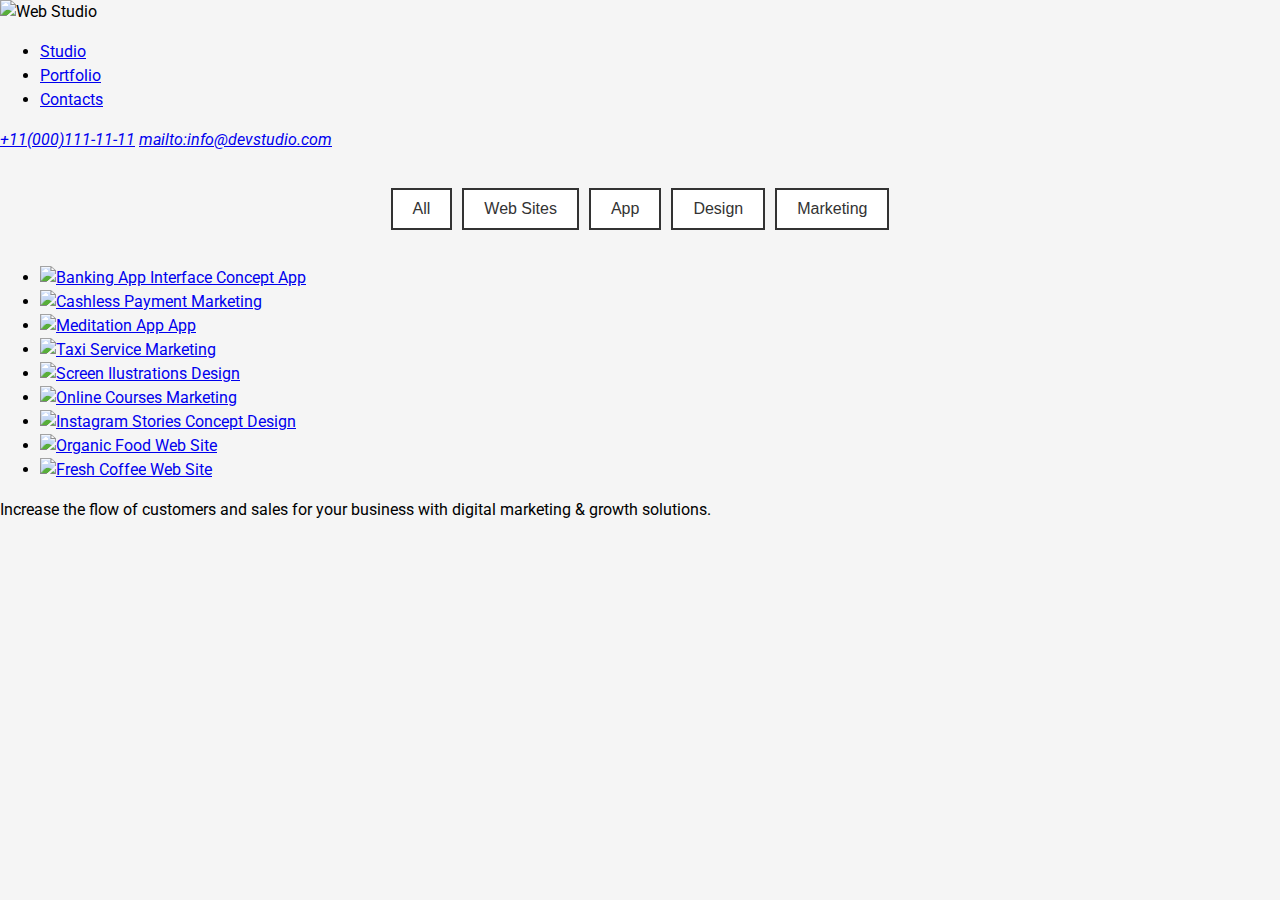
==== portofolio.html @ 96901b47 "." ====
<!DOCTYPE html>
<html lang="en">

<head>
    <meta charset="UTF-8">
    <meta name="viewport" content="width=device-width, initial-scale=1.0">
    <title>Portfolio - Web Studio</title>
    <link rel="stylesheet" href="css/styles.css">
    <link
        href="https://fonts.googleapis.com/css2?family=Raleway:wght@800&family=Roboto:wght@400;500;700;900&display=swap"
        rel="stylesheet">
</head>

<body>
    <header>
        <img src="logo.jpg" alt="Web Studio" width="115" />
        <nav>
            <ul>
                <li><a href="index.html">Studio</a></li>
                <li><a class="active" href="portofolio.html">Portfolio</a></li>
                <li><a href="#Contacts">Contacts</a></li>
            </ul>
        </nav>
        <address>
            <a href="tel:+11(000)111-11-11">+11(000)111-11-11</a>
            <a href="mailto:info@devstudio.com">mailto:info@devstudio.com</a>
        
        </address>
    </header>
 
    <section class="portfolio-filter">
        <ul class="filter-list">
            <li><button type="button" class="filter-btn active">All</button></li>
            <li><button type="button" class="filter-btn">Web Sites</button></li>
            <li><button type="button" class="filter-btn">App</button></li>
            <li><button type="button" class="filter-btn">Design</button></li>
            <li><button type="button" class="filter-btn">Marketing</button></li>
        </ul>
    </section>

<section>
    <ul>
        <li>
            <a href="#"><img src="portofolio1.jpg" alt="Banking App Interface Concept" width="360"> App</a>
        </li>
        <li>
            <a href="#"><img src="portofolio2.jpg" alt="Cashless Payment" width="360"> Marketing</a>
        </li>
        <li>
            <a href="#"><img src="portofolio3.jpg" alt="Meditation App" width="360"> App</a>
        </li>
        <li>
            <a href="#"><img src="portofolio4.jpg" alt="Taxi Service" width="360"> Marketing</a>
        </li>
        <li>
            <a href="#"><img src="portofolio5.jpg" alt="Screen Ilustrations" width="360"> Design</a>
        </li>
        <li>
            <a href="#"><img src="portofolio6.jpg" alt="Online Courses" width="360"> Marketing</a>
        </li>
        <li>
            <a href="#"><img src="portofolio7.jpg" alt="Instagram Stories Concept" width="360"> Design</a>
        </li>
        <li>
            <a href="#"><img src="portofolio8.jpg" alt="Organic Food" width="360"> Web Site</a>
        </li>
        <li>
            <a href="#"><img src="portofolio9.jpg" alt="Fresh Coffee" width="360"> Web Site</a>
        </li>

    </ul>
</section>

  
    <footer>
        <p>Increase the flow of customers and sales for your business with digital marketing & growth solutions.</p>
    </footer>
</body>

</html>
---- css/styles.css ----
/* CSS Variables for Color Palette */
:root {
    --main-bg-color: #f5f5f5;
    --primary-color: #333;
    --secondary-color: #ff6b08;
    --text-color: #000;
    --accent-color: #666;
}

body {
    font-family: 'Roboto', sans-serif;
    color: var(--text-color);
    background-color: var(--main-bg-color);
    margin: 0;
    line-height: 1.5;
}

/* Header */
.header {
    background-color: var(--primary-color);
    padding: 20px;
}

.nav {
    display: flex;
    justify-content: space-between;
}

.nav__link {
    color: #fff;
    text-decoration: none;
    font-weight: 500;
    padding: 10px 20px;
}

.nav__link:hover,
.nav__link:focus,
.nav__link.active {
    color: var(--secondary-color);
}

/* Hero Section */
.hero {
    text-align: center;
    padding: 40px 20px;
}

.hero__title {
    font-family: 'Raleway', sans-serif;
    font-weight: 800;
    font-size: 2.5rem;
    margin: 0 0 10px;
}

.hero__description {
    font-size: 1.2rem;
    color: var(--accent-color);
}

/* Portfolio Filter */
.portfolio-filter {
    margin: 20px;
    text-align: center;
}

.filter-list {
    list-style: none;
    padding: 0;
    display: inline-flex;
    gap: 10px;
}

.filter-btn {
    padding: 10px 20px;
    font-size: 1rem;
    border: none;
    background-color: #fff;
    color: var(--primary-color);
    border: 2px solid var(--primary-color);
    cursor: pointer;
    transition: background-color 0.3s, color 0.3s;
}

.filter-btn:hover,
.filter-btn:focus {
    background-color: var(--primary-color);
    color: #fff;
}

/* Portfolio Gallery */
.portfolio-gallery {
    padding: 20px;
    display: flex;
    justify-content: center;
}

.gallery-list {
    list-style: none;
    padding: 0;
    display: grid;
    grid-template-columns: repeat(auto-fit, minmax(250px, 1fr));
    gap: 20px;
    max-width: 1200px;
}

.gallery-item {
    background: #fff;
    padding: 20px;
    text-align: center;
    border: 1px solid #ddd;
    transition: box-shadow 0.3s;
}

.gallery-item:hover {
    box-shadow: 0px 0px 10px rgba(0, 0, 0, 0.1);
}

.gallery-title {
    font-size: 1.1rem;
    margin: 10px 0 0;
}

/* Footer */
.footer {
    text-align: center;
    padding: 20px;
    background-color: var(--primary-color);
    color: #fff;
}

.footer__text {
    margin: 0;
}

/* Buttons */
button {
    cursor: pointer;
}
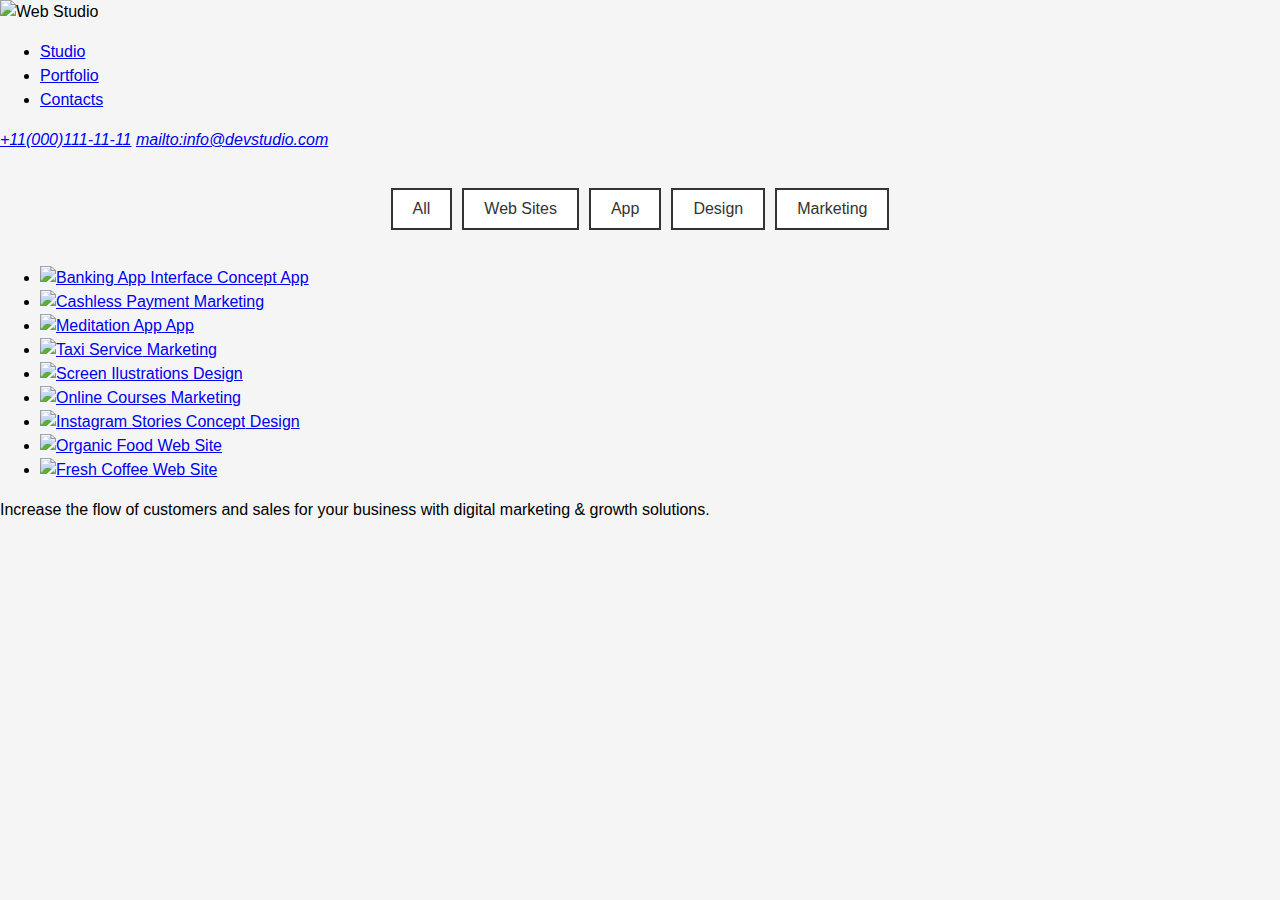
==== commit 7847c511: "Update portofolio.html" ====
--- a/portofolio.html
+++ b/portofolio.html
@@ -2,13 +2,9 @@
 <html lang="en">
 
 <head>
-    <meta charset="UTF-8">
-    <meta name="viewport" content="width=device-width, initial-scale=1.0">
     <title>Portfolio - Web Studio</title>
     <link rel="stylesheet" href="css/styles.css">
-    <link
-        href="https://fonts.googleapis.com/css2?family=Raleway:wght@800&family=Roboto:wght@400;500;700;900&display=swap"
-        rel="stylesheet">
+
 </head>
 
 <body>
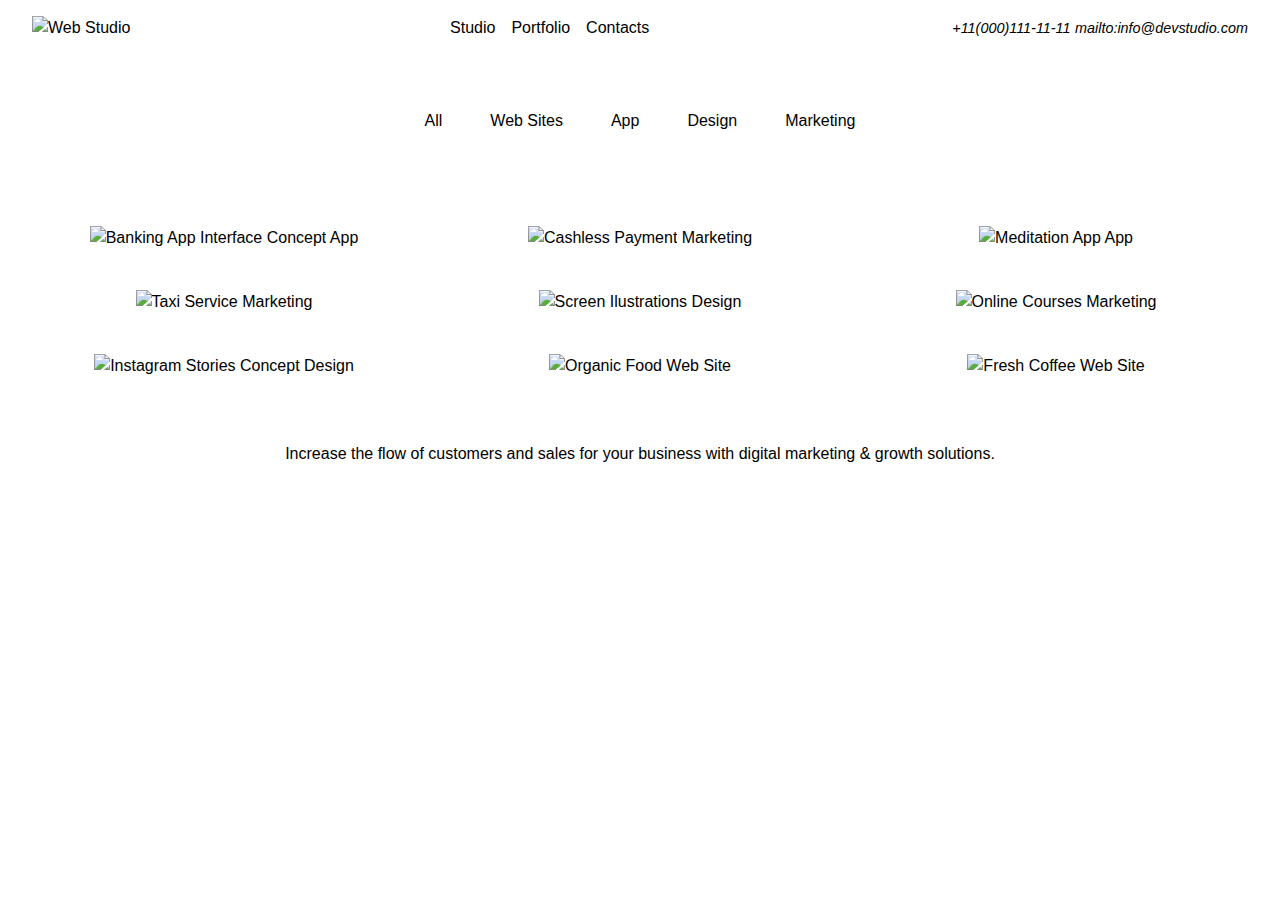
==== commit ebae6e63: "." ====
--- a/portofolio.html
+++ b/portofolio.html
@@ -4,6 +4,7 @@
 <head>
     <title>Portfolio - Web Studio</title>
     <link rel="stylesheet" href="css/styles.css">
+
 
 </head>
 
--- a/css/styles.css
+++ b/css/styles.css
@@ -1,138 +1,162 @@
-/* CSS Variables for Color Palette */
-:root {
-    --main-bg-color: #f5f5f5;
-    --primary-color: #333;
-    --secondary-color: #ff6b08;
-    --text-color: #000;
-    --accent-color: #666;
+/:root {
+    /* C5: CSS Variables for the color palette */
+    --color-primary: #000;
+    /* Replace with the dominant text color */
+    --color-background: #fff;
+    /* Replace with the background color */
+    --color-highlight: #007bff;
+    /* Replace with the highlight color for interactive elements */
+    --color-hover-highlight: #0056b3;
+    /* Darker variant of highlight for hover and focus */
+    --color-footer-background: #2c2c54;
+    /* Footer background color */
+    --color-footer-text: #fff;
+    /* Footer text color */
+    --color-contact-hover: #ff9900;
+    /* Color when hovering over contact details */
 }
 
 body {
+    /* C6, С7, С8, С9: Font settings for body */
     font-family: 'Roboto', sans-serif;
-    color: var(--text-color);
-    background-color: var(--main-bg-color);
+    color: var(--color-primary);
+    font-size: 16px;
+    line-height: 1.5;
+    background-color: var(--color-background);
     margin: 0;
-    line-height: 1.5;
+    padding: 0;
 }
 
-/* Header */
-.header {
-    background-color: var(--primary-color);
-    padding: 20px;
+/* General reset for margins and paddings */
+ul,
+li,
+p,
+a,
+img,
+button {
+    margin: 0;
+    padding: 0;
+    list-style: none;
+    text-decoration: none;
+    border: none;
 }
 
-.nav {
+/* Header styles */
+header {
     display: flex;
     justify-content: space-between;
+    align-items: center;
+    padding: 1em 2em;
+    background-color: var(--color-background);
 }
 
-.nav__link {
-    color: #fff;
-    text-decoration: none;
-    font-weight: 500;
-    padding: 10px 20px;
+header img {
+    width: 115px;
 }
 
-.nav__link:hover,
-.nav__link:focus,
-.nav__link.active {
-    color: var(--secondary-color);
+nav ul {
+    display: flex;
+    gap: 1em;
 }
 
-/* Hero Section */
-.hero {
-    text-align: center;
-    padding: 40px 20px;
+nav ul li a {
+    color: var(--color-primary);
+    font-weight: 500;
+    font-size: 1rem;
+    transition: color 0.3s;
 }
 
-.hero__title {
-    font-family: 'Raleway', sans-serif;
-    font-weight: 800;
-    font-size: 2.5rem;
-    margin: 0 0 10px;
+nav ul li a.active {
+    color: var(--color-highlight);
 }
 
-.hero__description {
-    font-size: 1.2rem;
-    color: var(--accent-color);
+address a {
+    color: var(--color-primary);
+    font-weight: 400;
+    font-size: 0.9rem;
+    transition: color 0.3s;
 }
 
-/* Portfolio Filter */
+/* С4: Contact text in header changes color on hover */
+address a:hover,
+address a:focus {
+    color: var(--color-contact-hover);
+}
+
+/* Portfolio filter section */
 .portfolio-filter {
-    margin: 20px;
+    padding: 1em 2em;
+    background-color: var(--color-background);
     text-align: center;
 }
 
 .filter-list {
-    list-style: none;
-    padding: 0;
-    display: inline-flex;
-    gap: 10px;
+    display: flex;
+    gap: 1em;
+    justify-content: center;
 }
 
 .filter-btn {
-    padding: 10px 20px;
     font-size: 1rem;
-    border: none;
-    background-color: #fff;
-    color: var(--primary-color);
-    border: 2px solid var(--primary-color);
+    font-weight: 500;
+    background: none;
+    color: var(--color-primary);
+    padding: 0.5em 1em;
     cursor: pointer;
     transition: background-color 0.3s, color 0.3s;
 }
 
 .filter-btn:hover,
 .filter-btn:focus {
-    background-color: var(--primary-color);
-    color: #fff;
+    background-color: var(--color-highlight);
+    color: var(--color-background);
 }
 
-/* Portfolio Gallery */
-.portfolio-gallery {
-    padding: 20px;
-    display: flex;
-    justify-content: center;
+/* Portfolio section */
+section ul {
+    display: grid;
+    grid-template-columns: repeat(auto-fit, minmax(300px, 1fr));
+    gap: 2em;
+    padding: 2em;
 }
 
-.gallery-list {
-    list-style: none;
-    padding: 0;
-    display: grid;
-    grid-template-columns: repeat(auto-fit, minmax(250px, 1fr));
-    gap: 20px;
-    max-width: 1200px;
+section ul li {
+    text-align: center;
 }
 
-.gallery-item {
-    background: #fff;
-    padding: 20px;
-    text-align: center;
-    border: 1px solid #ddd;
-    transition: box-shadow 0.3s;
+section ul li a {
+    display: block;
+    color: var(--color-primary);
+    font-weight: 500;
+    font-size: 1rem;
+    margin-top: 0.5em;
+    transition: color 0.3s;
 }
 
-.gallery-item:hover {
-    box-shadow: 0px 0px 10px rgba(0, 0, 0, 0.1);
+section ul li a:hover,
+section ul li a:focus {
+    color: var(--color-highlight);
 }
 
-.gallery-title {
-    font-size: 1.1rem;
-    margin: 10px 0 0;
+/* Footer styles */
+footer {
+    background-color: var(--color-footer-background);
+    color: var(--color-footer-text);
+    text-align: center;
+    padding: 2em;
+    font-size: 1rem;
+    line-height: 1.5;
 }
 
-/* Footer */
-.footer {
-    text-align: center;
-    padding: 20px;
-    background-color: var(--primary-color);
-    color: #fff;
+/* Button styles */
+button {
+    cursor: pointer;
 }
 
-.footer__text {
-    margin: 0;
-}
-
-/* Buttons */
-button {
-    cursor: pointer;
+/* Active state for buttons and links */
+button:hover,
+button:focus,
+a:hover,
+a:focus {
+    color: var(--color-hover-highlight);
 }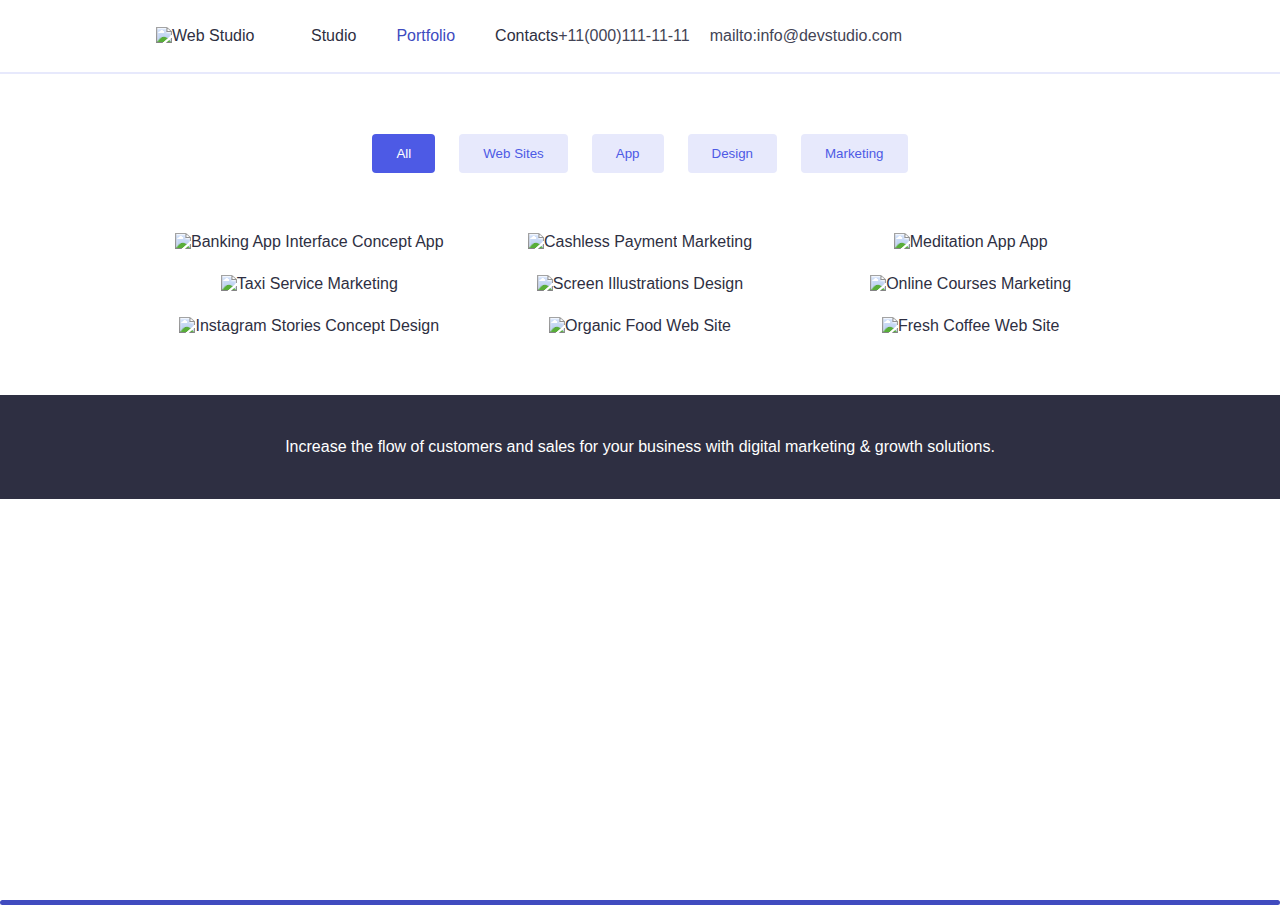
==== commit c980fce3: "." ====
--- a/portofolio.html
+++ b/portofolio.html
@@ -4,30 +4,28 @@
 <head>
     <title>Portfolio - Web Studio</title>
     <link rel="stylesheet" href="css/styles.css">
-
-
+    <!-- Asigură-te că adresa către fișierul CSS este corectă -->
 </head>
 
 <body>
     <header>
         <img src="logo.jpg" alt="Web Studio" width="115" />
-        <nav>
-            <ul>
-                <li><a href="index.html">Studio</a></li>
-                <li><a class="active" href="portofolio.html">Portfolio</a></li>
-                <li><a href="#Contacts">Contacts</a></li>
+        <nav class="nav-bar">
+            <ul class="menuItems">
+                <li class="menu"><a href="index.html">Studio</a></li>
+                <li class="menu active"><a href="portofolio.html">Portfolio</a></li>
+                <li class="menu"><a href="#Contacts">Contacts</a></li>
+            </ul>
+            <ul class="contactItems">
+                <li><a href="tel:+11(000)111-11-11">+11(000)111-11-11</a></li>
+                <li><a href="mailto:info@devstudio.com">mailto:info@devstudio.com</a></li>
             </ul>
         </nav>
-        <address>
-            <a href="tel:+11(000)111-11-11">+11(000)111-11-11</a>
-            <a href="mailto:info@devstudio.com">mailto:info@devstudio.com</a>
-        
-        </address>
     </header>
- 
-    <section class="portfolio-filter">
-        <ul class="filter-list">
-            <li><button type="button" class="filter-btn active">All</button></li>
+
+    <section class="filters">
+        <ul class="menu">
+            <li><button type="button" class="filter-btn all">All</button></li>
             <li><button type="button" class="filter-btn">Web Sites</button></li>
             <li><button type="button" class="filter-btn">App</button></li>
             <li><button type="button" class="filter-btn">Design</button></li>
@@ -35,41 +33,39 @@
         </ul>
     </section>
 
-<section>
-    <ul>
-        <li>
-            <a href="#"><img src="portofolio1.jpg" alt="Banking App Interface Concept" width="360"> App</a>
-        </li>
-        <li>
-            <a href="#"><img src="portofolio2.jpg" alt="Cashless Payment" width="360"> Marketing</a>
-        </li>
-        <li>
-            <a href="#"><img src="portofolio3.jpg" alt="Meditation App" width="360"> App</a>
-        </li>
-        <li>
-            <a href="#"><img src="portofolio4.jpg" alt="Taxi Service" width="360"> Marketing</a>
-        </li>
-        <li>
-            <a href="#"><img src="portofolio5.jpg" alt="Screen Ilustrations" width="360"> Design</a>
-        </li>
-        <li>
-            <a href="#"><img src="portofolio6.jpg" alt="Online Courses" width="360"> Marketing</a>
-        </li>
-        <li>
-            <a href="#"><img src="portofolio7.jpg" alt="Instagram Stories Concept" width="360"> Design</a>
-        </li>
-        <li>
-            <a href="#"><img src="portofolio8.jpg" alt="Organic Food" width="360"> Web Site</a>
-        </li>
-        <li>
-            <a href="#"><img src="portofolio9.jpg" alt="Fresh Coffee" width="360"> Web Site</a>
-        </li>
+    <section>
+        <ul>
+            <li>
+                <a href="#"><img src="portofolio1.jpg" alt="Banking App Interface Concept" width="360"> App</a>
+            </li>
+            <li>
+                <a href="#"><img src="portofolio2.jpg" alt="Cashless Payment" width="360"> Marketing</a>
+            </li>
+            <li>
+                <a href="#"><img src="portofolio3.jpg" alt="Meditation App" width="360"> App</a>
+            </li>
+            <li>
+                <a href="#"><img src="portofolio4.jpg" alt="Taxi Service" width="360"> Marketing</a>
+            </li>
+            <li>
+                <a href="#"><img src="portofolio5.jpg" alt="Screen Illustrations" width="360"> Design</a>
+            </li>
+            <li>
+                <a href="#"><img src="portofolio6.jpg" alt="Online Courses" width="360"> Marketing</a>
+            </li>
+            <li>
+                <a href="#"><img src="portofolio7.jpg" alt="Instagram Stories Concept" width="360"> Design</a>
+            </li>
+            <li>
+                <a href="#"><img src="portofolio8.jpg" alt="Organic Food" width="360"> Web Site</a>
+            </li>
+            <li>
+                <a href="#"><img src="portofolio9.jpg" alt="Fresh Coffee" width="360"> Web Site</a>
+            </li>
+        </ul>
+    </section>
 
-    </ul>
-</section>
-
-  
-    <footer>
+    <footer class="footer">
         <p>Increase the flow of customers and sales for your business with digital marketing & growth solutions.</p>
     </footer>
 </body>
--- a/css/styles.css
+++ b/css/styles.css
@@ -1,162 +1,151 @@
-/:root {
-    /* C5: CSS Variables for the color palette */
-    --color-primary: #000;
-    /* Replace with the dominant text color */
-    --color-background: #fff;
-    /* Replace with the background color */
-    --color-highlight: #007bff;
-    /* Replace with the highlight color for interactive elements */
-    --color-hover-highlight: #0056b3;
-    /* Darker variant of highlight for hover and focus */
-    --color-footer-background: #2c2c54;
-    /* Footer background color */
-    --color-footer-text: #fff;
-    /* Footer text color */
-    --color-contact-hover: #ff9900;
-    /* Color when hovering over contact details */
+:root {
+    --primary-color: #404BBF;
+    --secondary-color: #4D5AE5;
+    --background-color: #E7E9FC;
+    --text-color: #2E2F42;
+    --contact-hover-color: #606275;
+    --footer-background: #2E2F42;
+    --footer-text-color: #FFFFFF;
 }
 
+
 body {
-    /* C6, С7, С8, С9: Font settings for body */
-    font-family: 'Roboto', sans-serif;
-    color: var(--color-primary);
+    font-family: "Roboto", sans-serif;
+    color: var(--text-color);
+    margin: 0;
+}
+
+header {
+    border-bottom: 2px solid var(--background-color);
+    padding: 24px 156px;
+    display: flex;
+    align-items: center;
+}
+
+nav {
+    display: flex;
+    align-items: center;
+    margin-left: 40px;
+}
+
+
+.menuItems {
+    list-style: none;
+    display: flex;
+    gap: 40px;
+    padding: 0;
+    margin: 0;
+}
+
+.menuItems li a {
+    text-decoration: none;
+    color: var(--text-color);
+    font-weight: 500;
     font-size: 16px;
     line-height: 1.5;
-    background-color: var(--color-background);
-    margin: 0;
-    padding: 0;
 }
 
-/* General reset for margins and paddings */
-ul,
-li,
-p,
-a,
-img,
-button {
-    margin: 0;
-    padding: 0;
-    list-style: none;
-    text-decoration: none;
-    border: none;
+.menuItems .active a {
+    color: var(--primary-color);
+    position: relative;
 }
 
-/* Header styles */
-header {
-    display: flex;
-    justify-content: space-between;
-    align-items: center;
-    padding: 1em 2em;
-    background-color: var(--color-background);
+.menuItems .active::after {
+    content: '';
+    background: var(--primary-color);
+    width: 100%;
+    height: 5px;
+    position: absolute;
+    border-radius: 6px;
+    left: 0;
+    top: 100%;
 }
 
-header img {
-    width: 115px;
+
+.contactItems {
+    list-style: none;
+    display: flex;
+    margin-left: auto;
+    gap: 20px;
+    padding: 0;
+    margin: 0;
 }
 
-nav ul {
-    display: flex;
-    gap: 1em;
+.contactItems a {
+    text-decoration: none;
+    color: #434455;
+    font-weight: 400;
+    font-size: 16px;
+    line-height: 1.5;
+    transition: color 0.3s ease;
 }
 
-nav ul li a {
-    color: var(--color-primary);
-    font-weight: 500;
-    font-size: 1rem;
-    transition: color 0.3s;
+.contactItems a:hover,
+.contactItems a:focus {
+    color: var(--contact-hover-color);
 }
 
-nav ul li a.active {
-    color: var(--color-highlight);
-}
 
-address a {
-    color: var(--color-primary);
-    font-weight: 400;
-    font-size: 0.9rem;
-    transition: color 0.3s;
-}
-
-/* С4: Contact text in header changes color on hover */
-address a:hover,
-address a:focus {
-    color: var(--color-contact-hover);
-}
-
-/* Portfolio filter section */
-.portfolio-filter {
-    padding: 1em 2em;
-    background-color: var(--color-background);
-    text-align: center;
-}
-
-.filter-list {
+.filters ul {
+    list-style: none;
     display: flex;
-    gap: 1em;
     justify-content: center;
+    gap: 24px;
+    padding: 60px;
+    margin: 0;
 }
 
 .filter-btn {
-    font-size: 1rem;
-    font-weight: 500;
-    background: none;
-    color: var(--color-primary);
-    padding: 0.5em 1em;
+    color: var(--secondary-color);
+    background-color: var(--background-color);
+    border: none;
+    padding: 12px 24px;
+    border-radius: 4px;
     cursor: pointer;
-    transition: background-color 0.3s, color 0.3s;
+    transition: background-color 0.3s ease, color 0.3s ease;
 }
 
 .filter-btn:hover,
 .filter-btn:focus {
-    background-color: var(--color-highlight);
-    color: var(--color-background);
+    background-color: var(--secondary-color);
+    color: #ffffff;
 }
 
-/* Portfolio section */
-section ul {
-    display: grid;
-    grid-template-columns: repeat(auto-fit, minmax(300px, 1fr));
-    gap: 2em;
-    padding: 2em;
+.filter-btn.all {
+    background-color: var(--secondary-color);
+    color: #ffffff;
 }
 
-section ul li {
-    text-align: center;
+
+section ul {
+    list-style: none;
+    display: grid;
+    grid-template-columns: repeat(3, 1fr);
+    gap: 24px;
+    padding: 0;
+    margin: 0 156px;
 }
 
 section ul li a {
+    text-decoration: none;
+    color: var(--text-color);
     display: block;
-    color: var(--color-primary);
-    font-weight: 500;
-    font-size: 1rem;
-    margin-top: 0.5em;
-    transition: color 0.3s;
+    text-align: center;
+    transition: color 0.3s ease;
 }
 
 section ul li a:hover,
 section ul li a:focus {
-    color: var(--color-highlight);
+    color: var(--primary-color);
 }
 
-/* Footer styles */
+
 footer {
-    background-color: var(--color-footer-background);
-    color: var(--color-footer-text);
+    background-color: var(--footer-background);
+    color: var(--footer-text-color);
     text-align: center;
-    padding: 2em;
-    font-size: 1rem;
+    padding: 24px;
+    margin-top: 60px;
+    font-size: 16px;
     line-height: 1.5;
-}
-
-/* Button styles */
-button {
-    cursor: pointer;
-}
-
-/* Active state for buttons and links */
-button:hover,
-button:focus,
-a:hover,
-a:focus {
-    color: var(--color-hover-highlight);
 }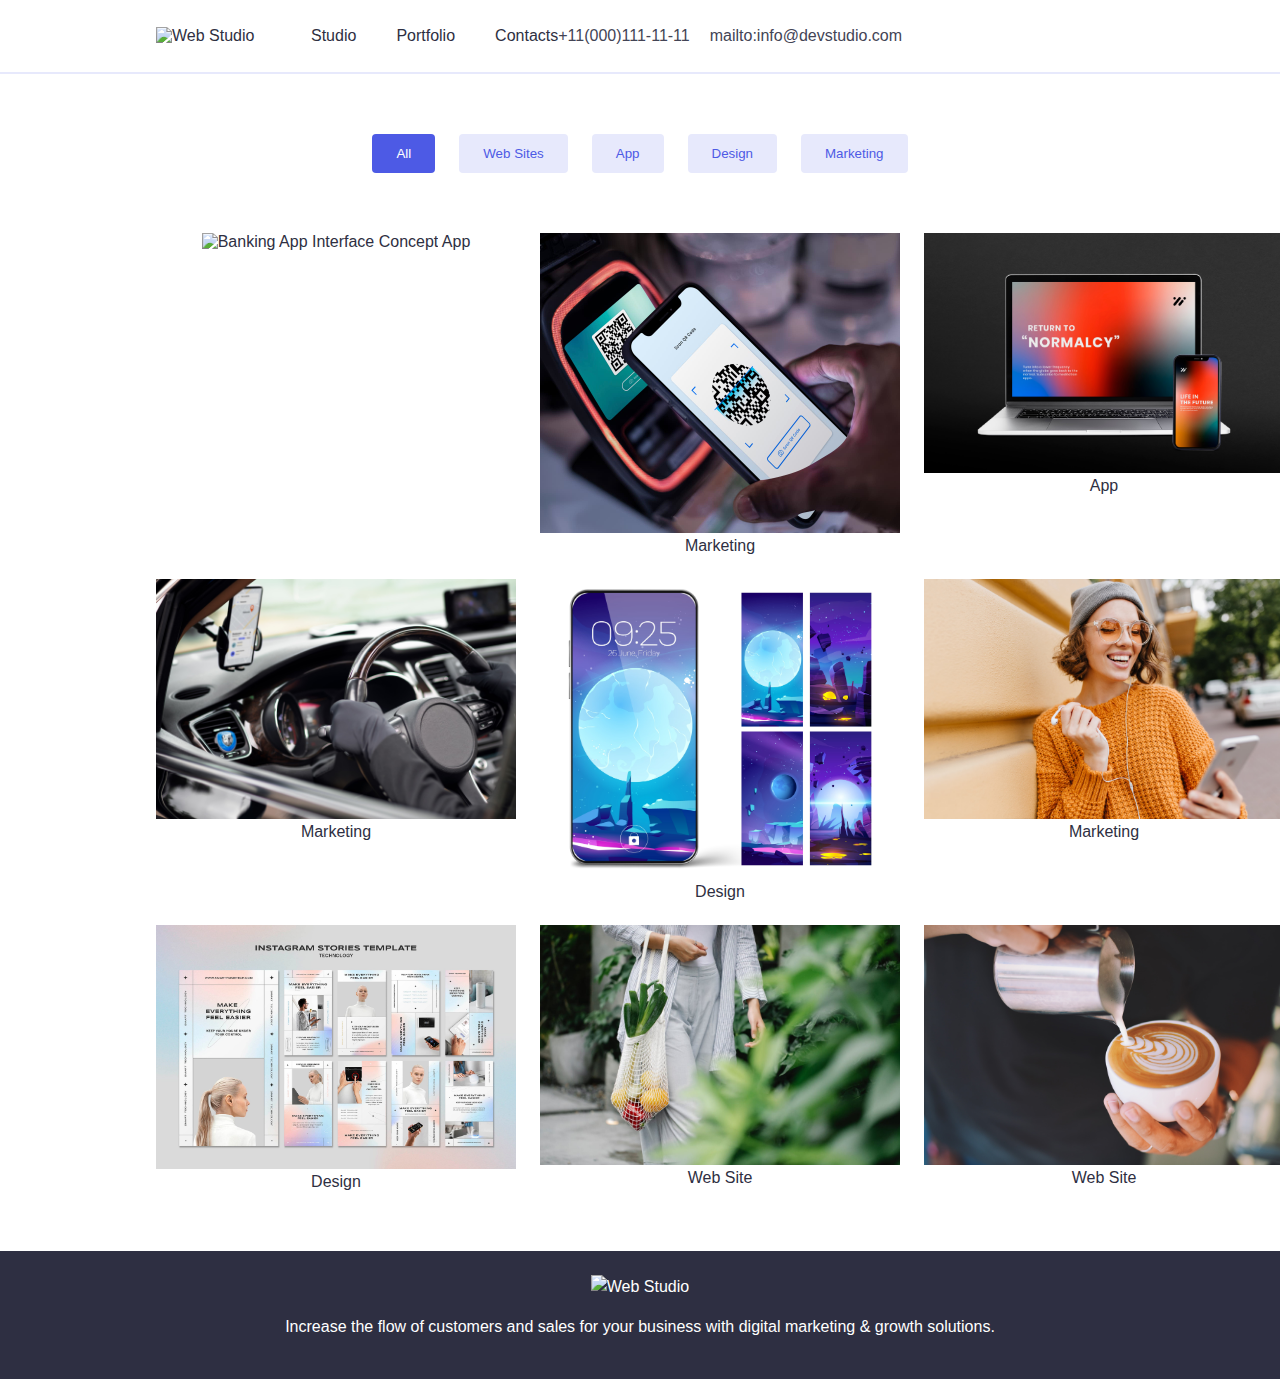
==== commit ffa0c349: "Update portofolio.html" ====
--- a/portofolio.html
+++ b/portofolio.html
@@ -9,11 +9,11 @@
 
 <body>
     <header>
-        <img src="logo.jpg" alt="Web Studio" width="115" />
+        <img src="images/logo.jpg" alt="Web Studio" width="115" />
         <nav class="nav-bar">
             <ul class="menuItems">
                 <li class="menu"><a href="index.html">Studio</a></li>
-                <li class="menu active"><a href="portofolio.html">Portfolio</a></li>
+                <li class="menu"><a href="portofolio.html">Portfolio</a></li>
                 <li class="menu"><a href="#Contacts">Contacts</a></li>
             </ul>
             <ul class="contactItems">
@@ -36,36 +36,37 @@
     <section>
         <ul>
             <li>
-                <a href="#"><img src="portofolio1.jpg" alt="Banking App Interface Concept" width="360"> App</a>
+                <a href="#"><img src="imgages/portofolio1.jpg" alt="Banking App Interface Concept" width="360"> App</a>
             </li>
             <li>
-                <a href="#"><img src="portofolio2.jpg" alt="Cashless Payment" width="360"> Marketing</a>
+                <a href="#"><img src="images/portofolio2.jpg" alt="Cashless Payment" width="360"> Marketing</a>
             </li>
             <li>
-                <a href="#"><img src="portofolio3.jpg" alt="Meditation App" width="360"> App</a>
+                <a href="#"><img src="images/portofolio3.jpg" alt="Meditation App" width="360"> App</a>
             </li>
             <li>
-                <a href="#"><img src="portofolio4.jpg" alt="Taxi Service" width="360"> Marketing</a>
+                <a href="#"><img src="images/portofolio4.jpg" alt="Taxi Service" width="360"> Marketing</a>
             </li>
             <li>
-                <a href="#"><img src="portofolio5.jpg" alt="Screen Illustrations" width="360"> Design</a>
+                <a href="#"><img src="images/portofolio5.jpg" alt="Screen Illustrations" width="360"> Design</a>
             </li>
             <li>
-                <a href="#"><img src="portofolio6.jpg" alt="Online Courses" width="360"> Marketing</a>
+                <a href="#"><img src="images/portofolio6.jpg" alt="Online Courses" width="360"> Marketing</a>
             </li>
             <li>
-                <a href="#"><img src="portofolio7.jpg" alt="Instagram Stories Concept" width="360"> Design</a>
+                <a href="#"><img src="images/portofolio7.jpg" alt="Instagram Stories Concept" width="360"> Design</a>
             </li>
             <li>
-                <a href="#"><img src="portofolio8.jpg" alt="Organic Food" width="360"> Web Site</a>
+                <a href="#"><img src="images/portofolio8.jpg" alt="Organic Food" width="360"> Web Site</a>
             </li>
             <li>
-                <a href="#"><img src="portofolio9.jpg" alt="Fresh Coffee" width="360"> Web Site</a>
+                <a href="#"><img src="images/portofolio9.jpg" alt="Fresh Coffee" width="360"> Web Site</a>
             </li>
         </ul>
     </section>
 
     <footer class="footer">
+        <img src="images/logo.jpg" alt="Web Studio" width="115" />
         <p>Increase the flow of customers and sales for your business with digital marketing & growth solutions.</p>
     </footer>
 </body>
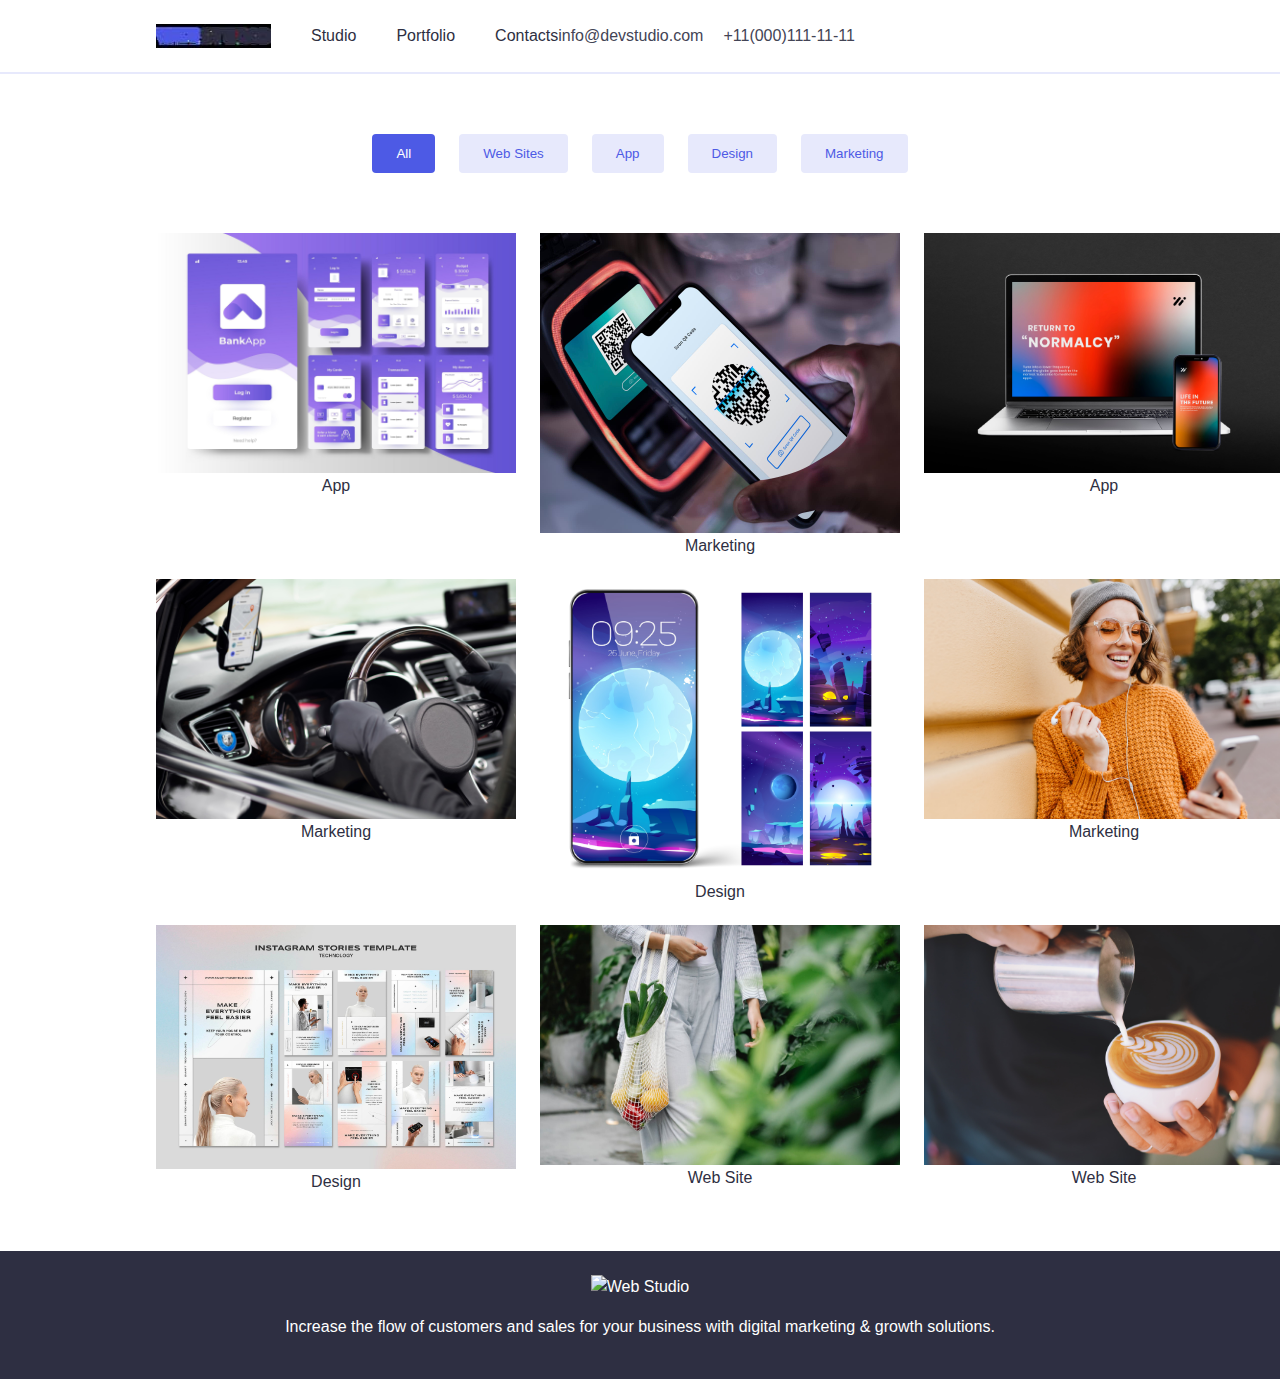
==== commit cd5732a4: "Update portofolio.html" ====
--- a/portofolio.html
+++ b/portofolio.html
@@ -4,12 +4,12 @@
 <head>
     <title>Portfolio - Web Studio</title>
     <link rel="stylesheet" href="css/styles.css">
-    <!-- Asigură-te că adresa către fișierul CSS este corectă -->
+
 </head>
 
 <body>
     <header>
-        <img src="images/logo.jpg" alt="Web Studio" width="115" />
+        <img src="images/Logo.jpg" alt="Web Studio" width="115" />
         <nav class="nav-bar">
             <ul class="menuItems">
                 <li class="menu"><a href="index.html">Studio</a></li>
@@ -17,8 +17,9 @@
                 <li class="menu"><a href="#Contacts">Contacts</a></li>
             </ul>
             <ul class="contactItems">
+                <li><a href="mailto:info@devstudio.com">info@devstudio.com</a></li>
                 <li><a href="tel:+11(000)111-11-11">+11(000)111-11-11</a></li>
-                <li><a href="mailto:info@devstudio.com">mailto:info@devstudio.com</a></li>
+                
             </ul>
         </nav>
     </header>
@@ -36,7 +37,7 @@
     <section>
         <ul>
             <li>
-                <a href="#"><img src="imgages/portofolio1.jpg" alt="Banking App Interface Concept" width="360"> App</a>
+                <a href="#"><img src="images/portofolio1.jpg" alt="Banking App Interface Concept" width="360"> App</a>
             </li>
             <li>
                 <a href="#"><img src="images/portofolio2.jpg" alt="Cashless Payment" width="360"> Marketing</a>
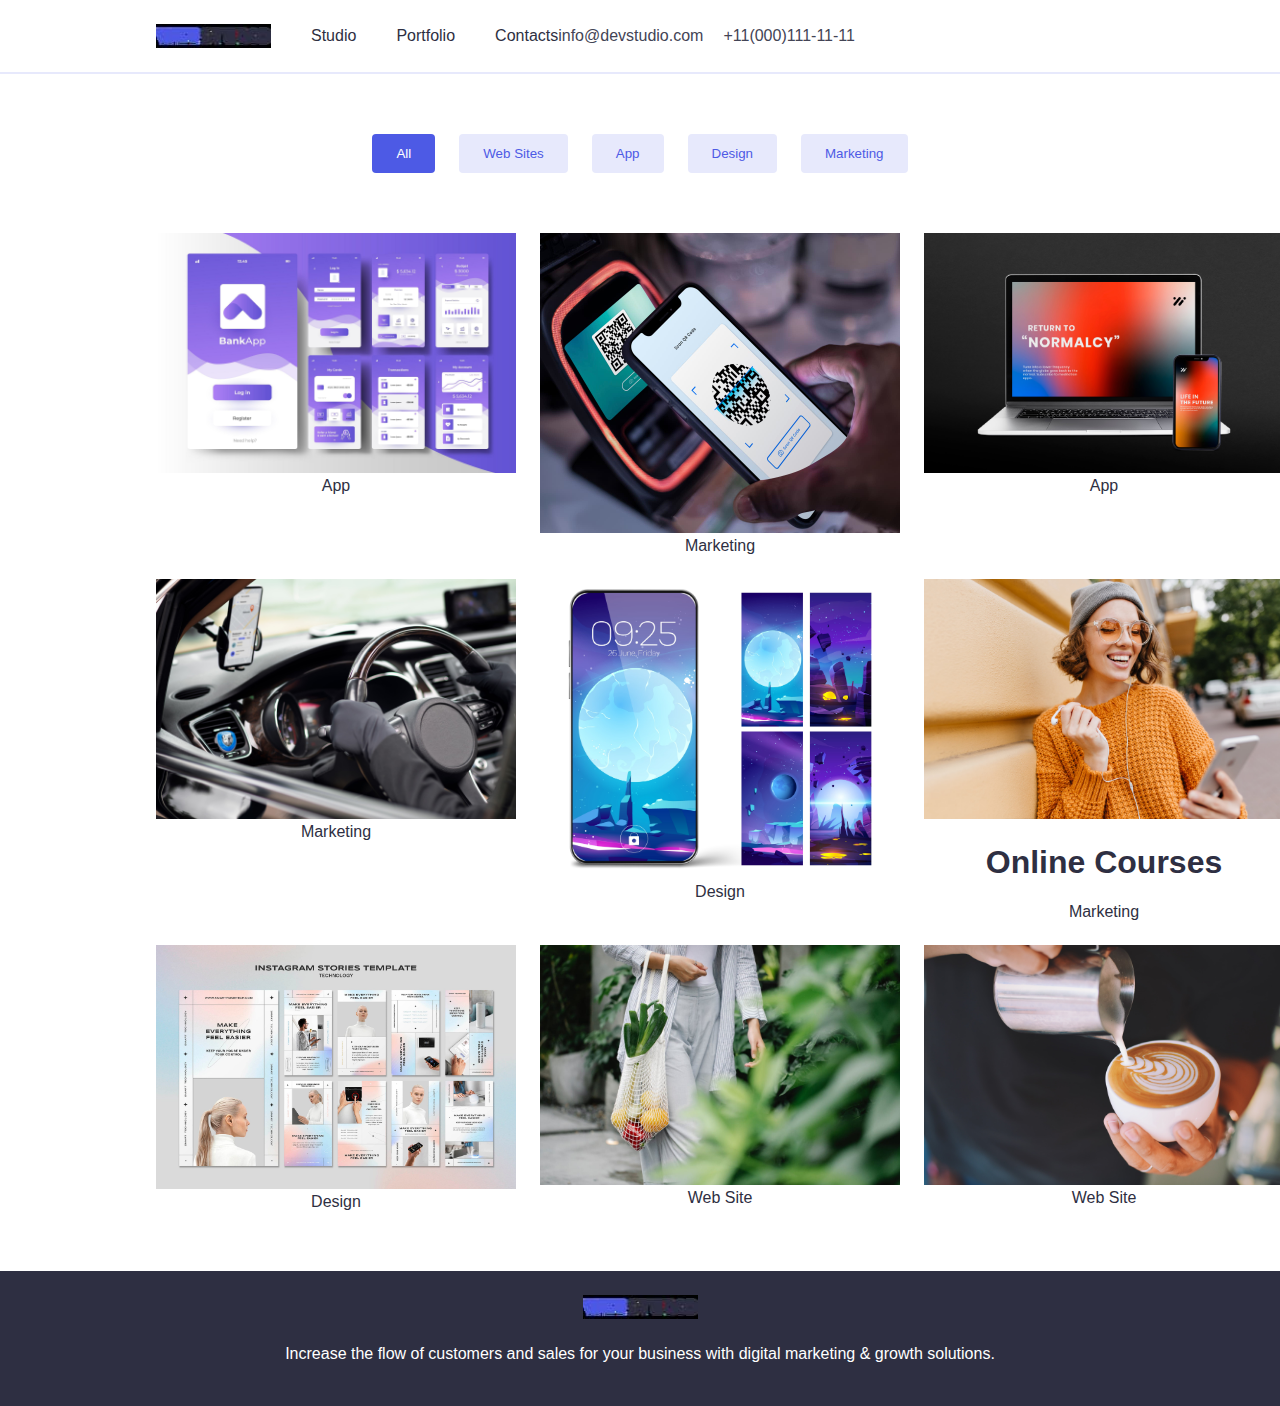
==== commit 7b1be772: "Update portofolio.html" ====
--- a/portofolio.html
+++ b/portofolio.html
@@ -52,7 +52,9 @@
                 <a href="#"><img src="images/portofolio5.jpg" alt="Screen Illustrations" width="360"> Design</a>
             </li>
             <li>
-                <a href="#"><img src="images/portofolio6.jpg" alt="Online Courses" width="360"> Marketing</a>
+                <a href="#"><img src="images/portofolio6.jpg" alt="Online Courses" width="360"> <h1>Online Courses</h1>
+                    Marketing</a>
+                
             </li>
             <li>
                 <a href="#"><img src="images/portofolio7.jpg" alt="Instagram Stories Concept" width="360"> Design</a>
@@ -67,7 +69,7 @@
     </section>
 
     <footer class="footer">
-        <img src="images/logo.jpg" alt="Web Studio" width="115" />
+        <img src="images/Logo.jpg" alt="Web Studio" width="115" />
         <p>Increase the flow of customers and sales for your business with digital marketing & growth solutions.</p>
     </footer>
 </body>
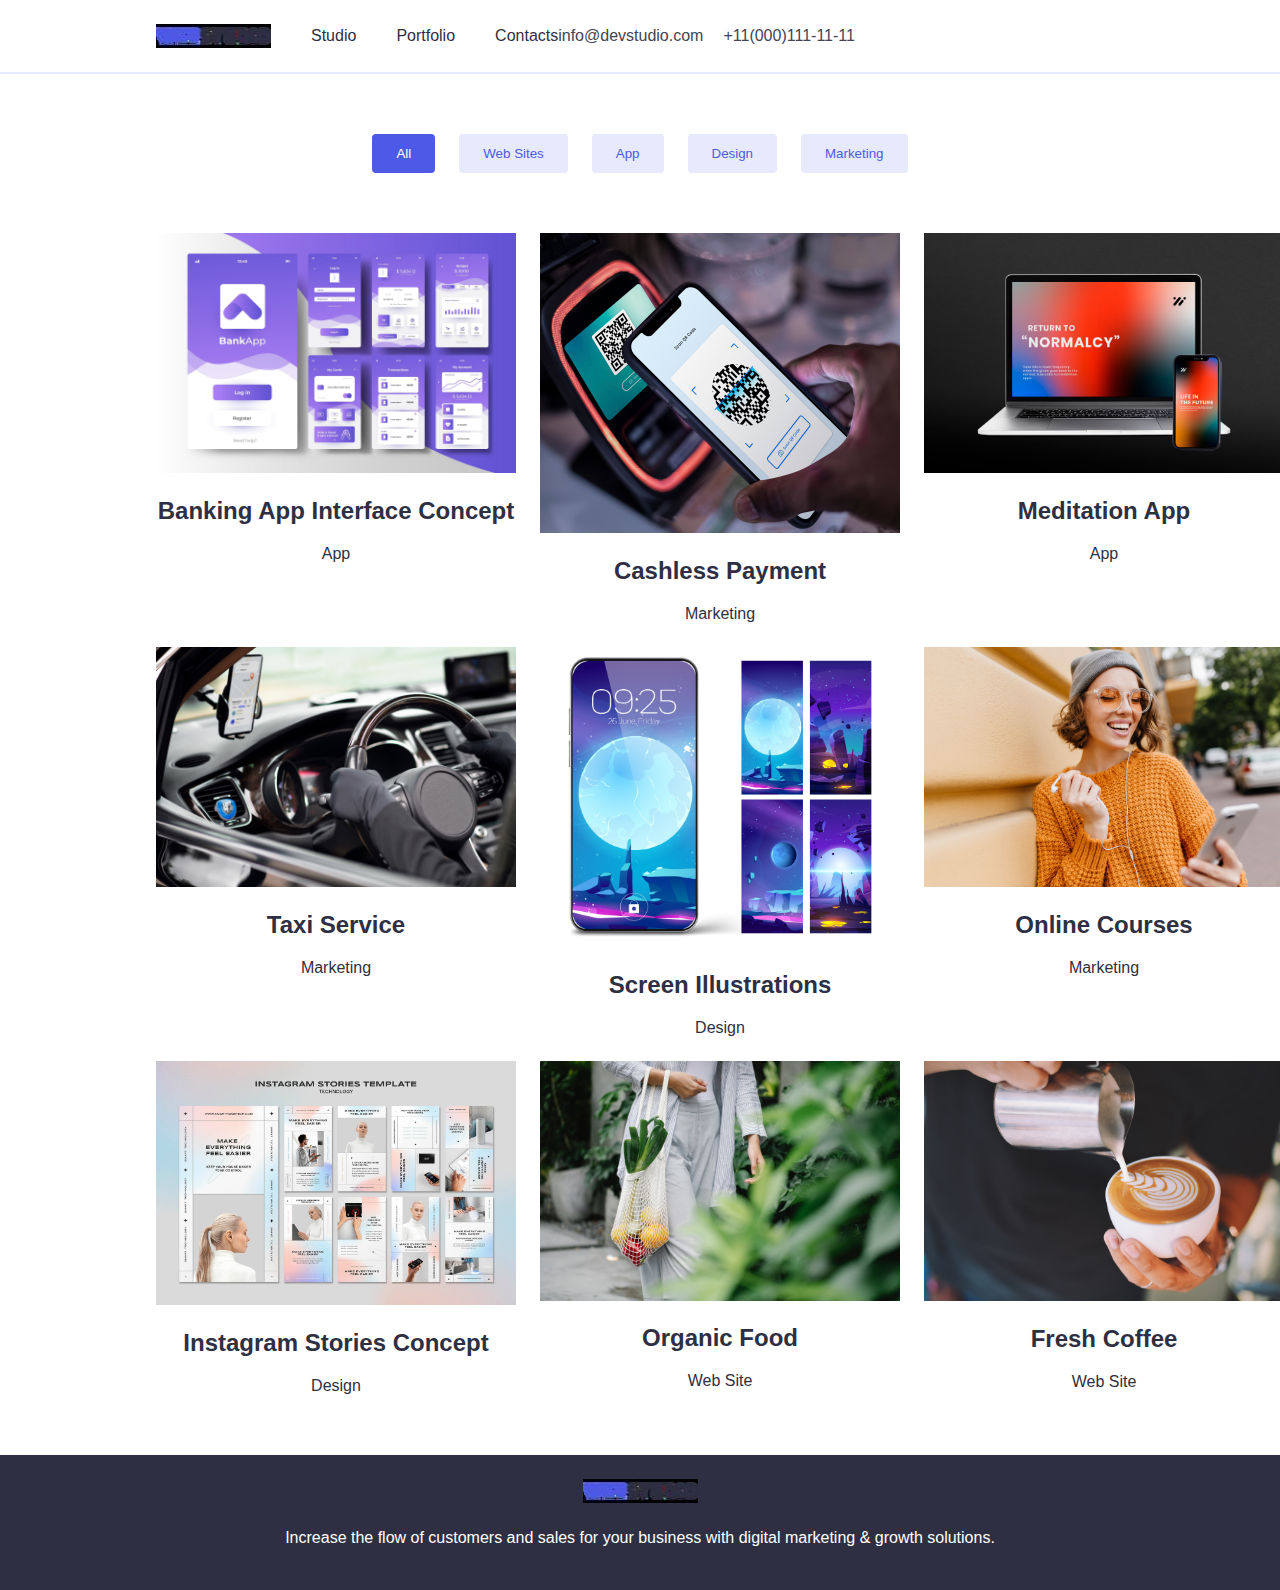
==== commit c8414119: "Update portofolio.html" ====
--- a/portofolio.html
+++ b/portofolio.html
@@ -37,33 +37,59 @@
     <section>
         <ul>
             <li>
-                <a href="#"><img src="images/portofolio1.jpg" alt="Banking App Interface Concept" width="360"> App</a>
+                <a href="#"><img src="images/portofolio1.jpg" alt="Banking App Interface Concept" width="360"> 
+                    <h2>Banking App Interface Concept</h2>
+                    App
+                </a>
             </li>
             <li>
-                <a href="#"><img src="images/portofolio2.jpg" alt="Cashless Payment" width="360"> Marketing</a>
+                <a href="#"><img src="images/portofolio2.jpg" alt="Cashless Payment" width="360"> 
+                    <h2>Cashless Payment</h2>
+                    Marketing
+                </a>
             </li>
             <li>
-                <a href="#"><img src="images/portofolio3.jpg" alt="Meditation App" width="360"> App</a>
+                <a href="#"><img src="images/portofolio3.jpg" alt="Meditation App" width="360"> 
+                    <h2>Meditation App</h2>
+                    App
+                </a>
             </li>
             <li>
-                <a href="#"><img src="images/portofolio4.jpg" alt="Taxi Service" width="360"> Marketing</a>
+                <a href="#"><img src="images/portofolio4.jpg" alt="Taxi Service" width="360"> 
+                    <h2>Taxi Service</h2>
+                    Marketing
+                </a>
             </li>
             <li>
-                <a href="#"><img src="images/portofolio5.jpg" alt="Screen Illustrations" width="360"> Design</a>
+                <a href="#"><img src="images/portofolio5.jpg" alt="Screen Illustrations" width="360"> 
+                    <h2>Screen Illustrations</h2>
+                    Design
+                </a>
             </li>
             <li>
-                <a href="#"><img src="images/portofolio6.jpg" alt="Online Courses" width="360"> <h1>Online Courses</h1>
-                    Marketing</a>
+                <a href="#"><img src="images/portofolio6.jpg" alt="Online Courses" width="360"> 
+                    <h2>Online Courses</h2>
+                    Marketing
+                </a>
                 
             </li>
             <li>
-                <a href="#"><img src="images/portofolio7.jpg" alt="Instagram Stories Concept" width="360"> Design</a>
+                <a href="#"><img src="images/portofolio7.jpg" alt="Instagram Stories Concept" width="360"> 
+                    <h2>Instagram Stories Concept</h2>
+                    Design
+                </a>
             </li>
             <li>
-                <a href="#"><img src="images/portofolio8.jpg" alt="Organic Food" width="360"> Web Site</a>
+                <a href="#"><img src="images/portofolio8.jpg" alt="Organic Food" width="360"> 
+                    <h2>Organic Food</h2>
+                    Web Site
+                </a>
             </li>
             <li>
-                <a href="#"><img src="images/portofolio9.jpg" alt="Fresh Coffee" width="360"> Web Site</a>
+                <a href="#"><img src="images/portofolio9.jpg" alt="Fresh Coffee" width="360"> 
+                    <h2>Fresh Coffee</h2>
+                    Web Site
+                </a>
             </li>
         </ul>
     </section>
